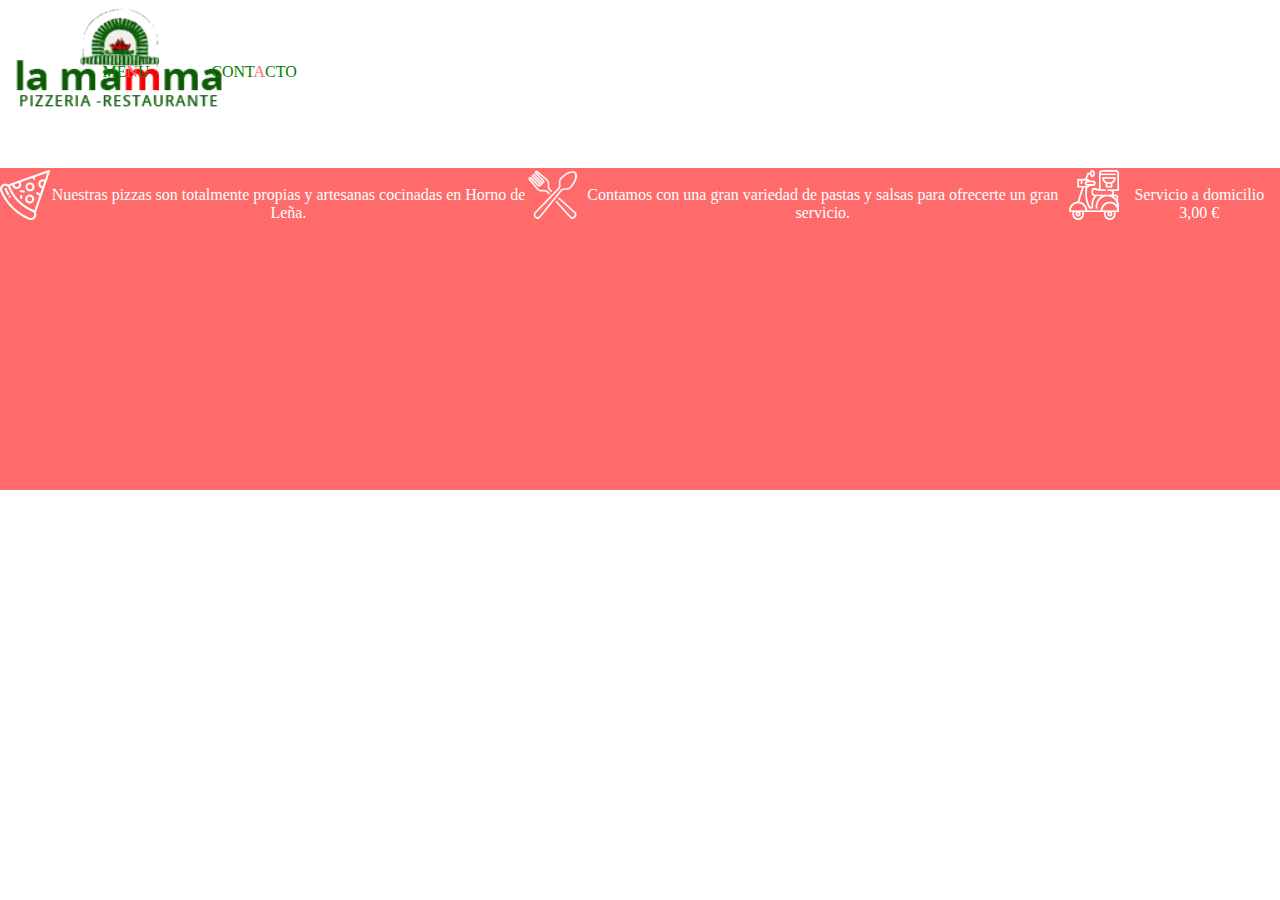
==== index.html @ 9ba7ea10 "Creación de Navbar y de index" ====
<!DOCTYPE html>
<html lang="en">
<head>
    <meta charset="UTF-8">
    <meta http-equiv="X-UA-Compatible" content="IE=edge">
    <meta name="viewport" content="width=device-width, initial-scale=1.0">
    <title>Pizzeria la Mamma</title>

    <link href="https://cdn.jsdelivr.net/npm/bootstrap@5.3.0-alpha1/dist/css/bootstrap.min.css" rel="stylesheet" integrity="sha384-GLhlTQ8iRABdZLl6O3oVMWSktQOp6b7In1Zl3/Jr59b6EGGoI1aFkw7cmDA6j6gD" crossorigin="anonymous">
    <link rel="stylesheet" href="css/styles.css">
</head>
<body>
    <div class="container">
        <div class="container-fluid text-center justify-content-around fixed-top">
            <div class="navbar">
                <div class="index">
                    <a href="#top"><img src="assets/logoMamma.png" alt="logoMamma"></a>
                </div>
                <div class="primary-container">
                    <div class="menu"><a href="pages/menu.html" target="_self">ME<span class="red-letter">N</span>U</a></div>
                    <div class="contact-us"><a href="pages/contact.html" target="_self">CONT<span class="red-letter">A</span>CTO</a></div>
                </div>
                
                <div class="navbar-toggler"> <span class="navbar-toggler-icon custom-toggler"></span></div>
            </div>
            <div class="row background-1 justify-content-center align-items-center p-3">
                <div class="col-1">
                    <div class="pizza"></div>
                </div>
                <div class="col-3"><p>Nuestras pizzas son totalmente propias y artesanas cocinadas en Horno de Leña.</p></div>
                <div class="col-1">
                    <div class="cutlery"></div>
                </div>
                <div class="col-3"><p>Contamos con una gran variedad de pastas y salsas para ofrecerte un gran servicio.</p></div>
                <div class="col-1">
                    <div class="delivery"></div>
                </div>
                <div class="col-3"><p> Servicio a domicilio 3,00 €</p></div>
                </div>
            </div>
            <div class="row background-2 justify-content-center p-3 mt-10em">
                <div class="col d-flex justify-content-center"><div class="pizza"></div></div>
            </div>
            <div class="row background-2 justify-content-center p-3">
                <div class="col d-flex justify-content-center"><p>Nuestras pizzas son totalmente propias y artesanas cocinadas en Horno de Leña.</p></div>
            </div>
            <div class="row background-2 justify-content-center p-3">
                <div class="col d-flex justify-content-center"><div class="cutlery"></div></div>
            </div>
            <div class="row background-2 justify-content-center p-3">
                <div class="col d-flex justify-content-center"><p>Contamos con una gran variedad de pastas y salsas para ofrecerte un gran servicio.</p></div>
            </div>
            <div class="row background-2 justify-content-center p-3">
                <div class="col d-flex justify-content-center"><div class="delivery"></div></div>
            </div>
            <div class="row background-2 justify-content-center p-3">
                <div class="col d-flex justify-content-center"><p> Servicio a domicilio 3,00 €</p></div>
            </div>
        </div>
    </div>





    <script src="https://cdn.jsdelivr.net/npm/bootstrap@5.3.0-alpha1/dist/js/bootstrap.bundle.min.js" integrity="sha384-w76AqPfDkMBDXo30jS1Sgez6pr3x5MlQ1ZAGC+nuZB+EYdgRZgiwxhTBTkF7CXvN" crossorigin="anonymous"></script>
    <script src="jquery-3.6.3.min.js"></script>
</body>
</html>
---- css/styles.css ----
body{
    height: 100%;
    width: 100vw;
    margin: 0;
    padding: 0;
    display: flex;
    justify-content: center;
}

a{
    text-decoration: none;
    color: green;
}

.flex-justify-center{
    display: flex;
    justify-content: center;
}

.container-fluid{
    margin: 0;
    padding: 0;
}

.container{
    display: flex;
    justify-content: center;
    flex-direction: column;
    width: 100%;

}

.background-1{
    height: 20em;
    display: flex;
    justify-content: center;
    text-align: center;    
    background-color: #FF6B6B;
    color: white;
}

.background-2{
    height: 10em;
    display: none;
    justify-content: center;
    text-align: center;    
    background-color: #FF6B6B;
    color: white;
}

.mt-10em{
    margin-top: 10em;
}

.space-1{
    height: 3em;
    width: 100%;
    display: flex;
    justify-content: center;
    text-align: center;    
    background-color: #FF6B6B;
    color: white;
}





.navbar {
    height: 10rem;
    width: 100%;
    background-color: white;
    border-bottom: solid 2px #FF6B6B;
    padding: 0.5rem 1rem 0 1rem;
    display: flex;
    flex-direction: row;
}

.index {
    display: flex;
    justify-content: center;
    text-align: center;
}

.primary-container{
    height: 8rem;
    width: 14rem;
    display: flex;
    flex-direction: row;
    align-items: center;
    justify-content: space-between;
    padding: 0 1rem 0 1rem;
    color: green;
    margin-left: -10rem;

}

.menu{
    display:flex;
    justify-content: center;
    align-items: center;
    height: 8rem;
    width: 6rem;
}

.contact-us{
    display:flex;
    justify-content: center;
    align-items: center;
    height: 8rem;
    width: 6rem;
}

.red-letter{
    color: #FF6B6B;
    text-decoration: none;
}

.navbar-toggler{
    height: 8rem;
    display: flex;
    align-items: center;
    justify-content: center;
    border: none;
}

.pizza {
    display: flex;
    justify-content: center;
    height: 50px;
    width: 50px;
    background-image: url(../assets/pizza.png);
    background-size: 50px 50px;
    
}

.delivery {
    display: flex;
    height: 50px;
    width: 50px;
    background-image: url(../assets/delivery.png);
    background-size: 50px 50px;
    
}

.cutlery {
    display: flex;
    height: 50px;
    width: 50px;
    background-image: url(../assets/cutlery.png);
    background-size: 50px 50px;
    
}

@media only screen and (max-width: 830px){
    .background-1 {
        font-size: 0.7rem ;
    }
}

@media only screen and (max-width: 670px){
    .background-1 {
        font-size: 0.5rem ;
    }
}

@media only screen and (max-width: 610px){
    .image-1 {
        height: 13em;
    }
    .pizza{
        height: 40px;
        width: 40px;
        background-size: 40px 40px;
    
    }
    .delivery{
        height: 40px;
        width: 40px;
        background-size: 40px 40px;
    
    }
    .cutlery{
        height: 40px;
        width: 40px;
        background-size: 40px 40px;
    
    }
    .primary-container {
        display: none;
    }
}

@media only screen and (max-width: 500px){
    .background-1{
        display: none;
    }

    .background-2{
        display:flex;
    }

}
/* 
@media only screen and (max-width: 430px){
    .background-1{
        display: none;
    }

    .background-2{
        display:flex;
    }

} */
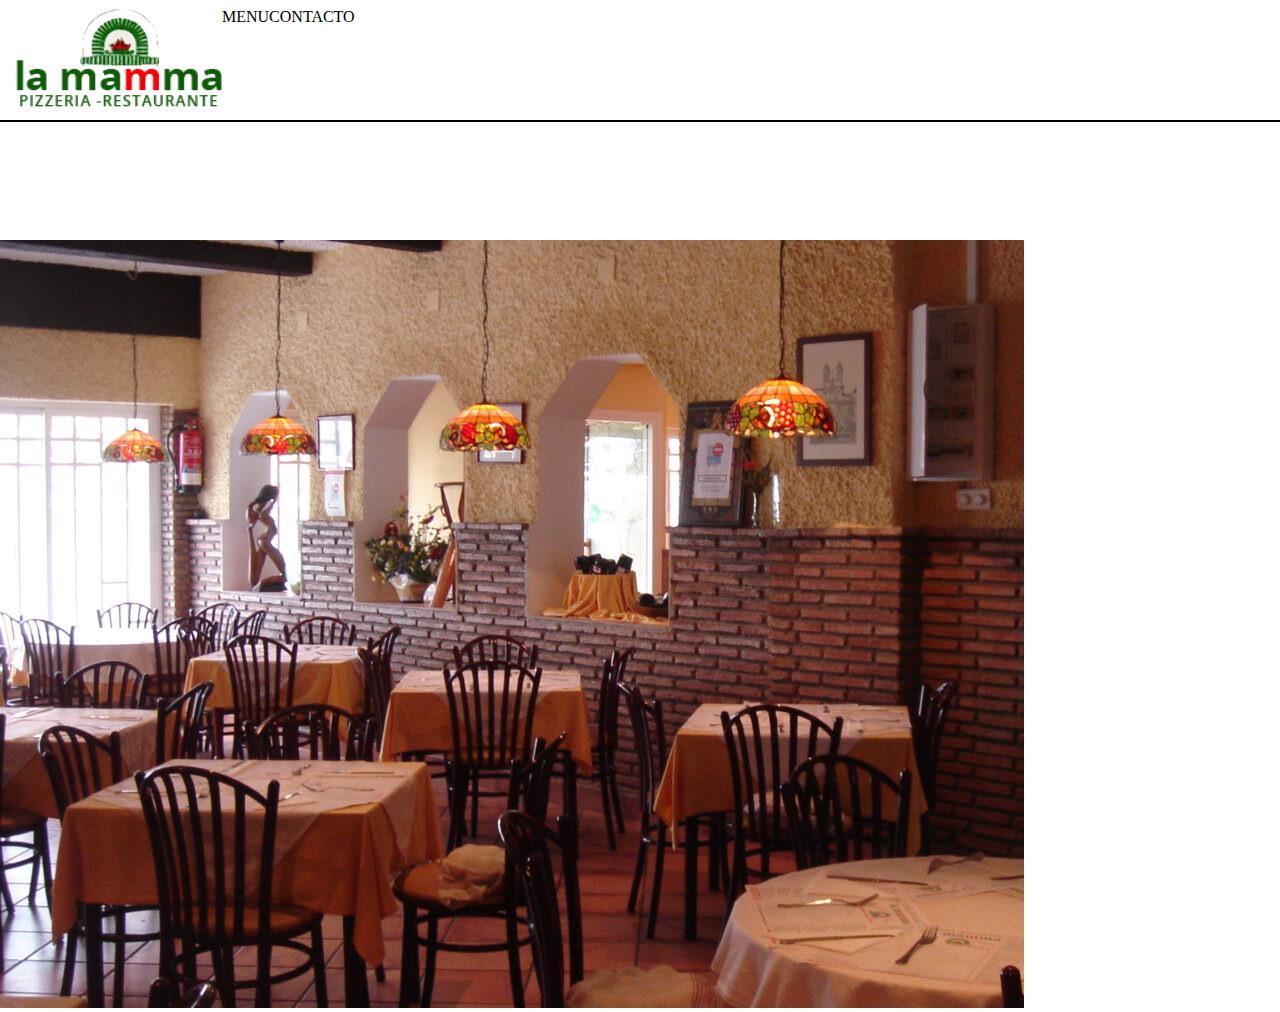
==== commit 2e571b08: "Reajustar diseño index" ====
--- a/index.html
+++ b/index.html
@@ -10,8 +10,7 @@
     <link rel="stylesheet" href="css/styles.css">
 </head>
 <body>
-    <div class="container">
-        <div class="container-fluid text-center justify-content-around fixed-top">
+        <!-- <div class="container-fluid text-center justify-content-around fixed-top">
             <div class="navbar">
                 <div class="index">
                     <a href="#top"><img src="assets/logoMamma.png" alt="logoMamma"></a>
@@ -57,9 +56,71 @@
                 <div class="col d-flex justify-content-center"><p> Servicio a domicilio 3,00 €</p></div>
             </div>
         </div>
+    </div> -->
+
+    <div class="container-fluid">
+
+        <div class="row text-center navbar align-items-center fixed-top h-7">
+            <div class="col-1 col-md ">
+              <div class="img-fluid justify-content-start">
+                <img src="assets/logoMamma.png" alt="">
+              </div>
+            </div>
+            <div class="col-auto col-md-3 mobile">
+              MENU
+            </div>
+            <div class="col-md-3 mobile">
+              CONTACTO
+              </div>
+            <div class="col-2 col-md">
+                <div class="row">
+                    <div class="col"><div class="navbar-toggler"> <span class="navbar-toggler-icon custom-toggler"></span></div></div>
+                </div>
+                
+            </div>
+        </div>
+        <div class="row divisor">
+            <div class="col-8 bg-color-green"></div>
+            <div class="col-1 bg-color-red"></div>
+            <div class="col-3 bg-color-green"></div>
+        </div>
+        <div class="row h-40">
+            <div class="col-12">
+                <img src="assets/pizzeriamamma.jpg" alt="pizzeria1">
+            </div>
+            </div>
+        </div>
+        <div class="row perro">
+            <div class="col col-md"></div>
+            <div class="col-3 col-md-3"></div>
+            <div class="col col-md"></div>
+            <div class="col-3 col-md-3"></div>
+            <div class="col col-md"></div>
+            <div class="col-3 col-md-3"></div>
+        </div>
+
+            <!-- <div class="col d-flex justify-content-center">
+                <div class="pizza"></div>
+            </div>
+        </div>
+        <div class="row background-2 justify-content-center p-3">
+            <div class="col d-flex justify-content-center"><p>Nuestras pizzas son totalmente propias y artesanas cocinadas en Horno de Leña.</p></div>
+        </div>
+        <div class="row background-2 justify-content-center p-3">
+            <div class="col d-flex justify-content-center"><div class="cutlery"></div></div>
+        </div>
+        <div class="row background-2 justify-content-center p-3">
+            <div class="col d-flex justify-content-center"><p>Contamos con una gran variedad de pastas y salsas para ofrecerte un gran servicio.</p></div>
+        </div>
+        <div class="row background-2 justify-content-center p-3">
+            <div class="col d-flex justify-content-center"><div class="delivery"></div></div>
+        </div>
+        <div class="row background-2 justify-content-center p-3">
+            <div class="col d-flex justify-content-center"><p> Servicio a domicilio 3,00 €</p></div>
+        </div>
+        </div> -->
+
     </div>
-
-
 
 
 
--- a/css/styles.css
+++ b/css/styles.css
@@ -18,16 +18,8 @@
 }
 
 .container-fluid{
+    width: 100vw;
     margin: 0;
-    padding: 0;
-}
-
-.container{
-    display: flex;
-    justify-content: center;
-    flex-direction: column;
-    width: 100%;
-
 }
 
 .background-1{
@@ -64,13 +56,15 @@
 
 
 
-
+.h-7{
+    height: 7rem;
+    max-height: 7rem;
+}
 
 .navbar {
-    height: 10rem;
+    /* height: 10rem; */
     width: 100%;
     background-color: white;
-    border-bottom: solid 2px #FF6B6B;
     padding: 0.5rem 1rem 0 1rem;
     display: flex;
     flex-direction: row;
@@ -117,11 +111,14 @@
 }
 
 .navbar-toggler{
-    height: 8rem;
-    display: flex;
-    align-items: center;
-    justify-content: center;
     border: none;
+    justify-content: end;
+    transition: 1s;
+}
+
+.navbar-toggler:hover{
+    transform: rotate(90deg);
+    transition: 1s;
 }
 
 .pizza {
@@ -212,3 +209,50 @@
     }
 
 } */
+
+.divisor{
+    height: 7.5em;
+    max-height: 7.5rem;
+}
+
+.bg-color-red {
+    background-color: red;
+    border: 1px solid black;
+}
+
+.bg-color-blue {
+    background-color: blue;
+}
+
+.bg-color-green {
+    background-color: green;
+}
+
+.bg-color-white {
+    background-color: white;
+}
+
+.logo-image{
+    height: auto;
+    max-width: 100%;
+    background-image: url(../assets/logoMamma.png);
+    background-repeat: no-repeat;
+}
+
+@media only screen and (max-width: 768px){
+    .mobile{
+        display: none;
+    }
+}
+
+.perro{
+    background-color: red;
+    display: flex;
+    margin-top: 20rem;
+}
+
+.background-image1{
+    height: 20rem;
+    background-image: url(../assets/pizzeriamamma.jpg);
+    background-size: 100% 20rem;
+}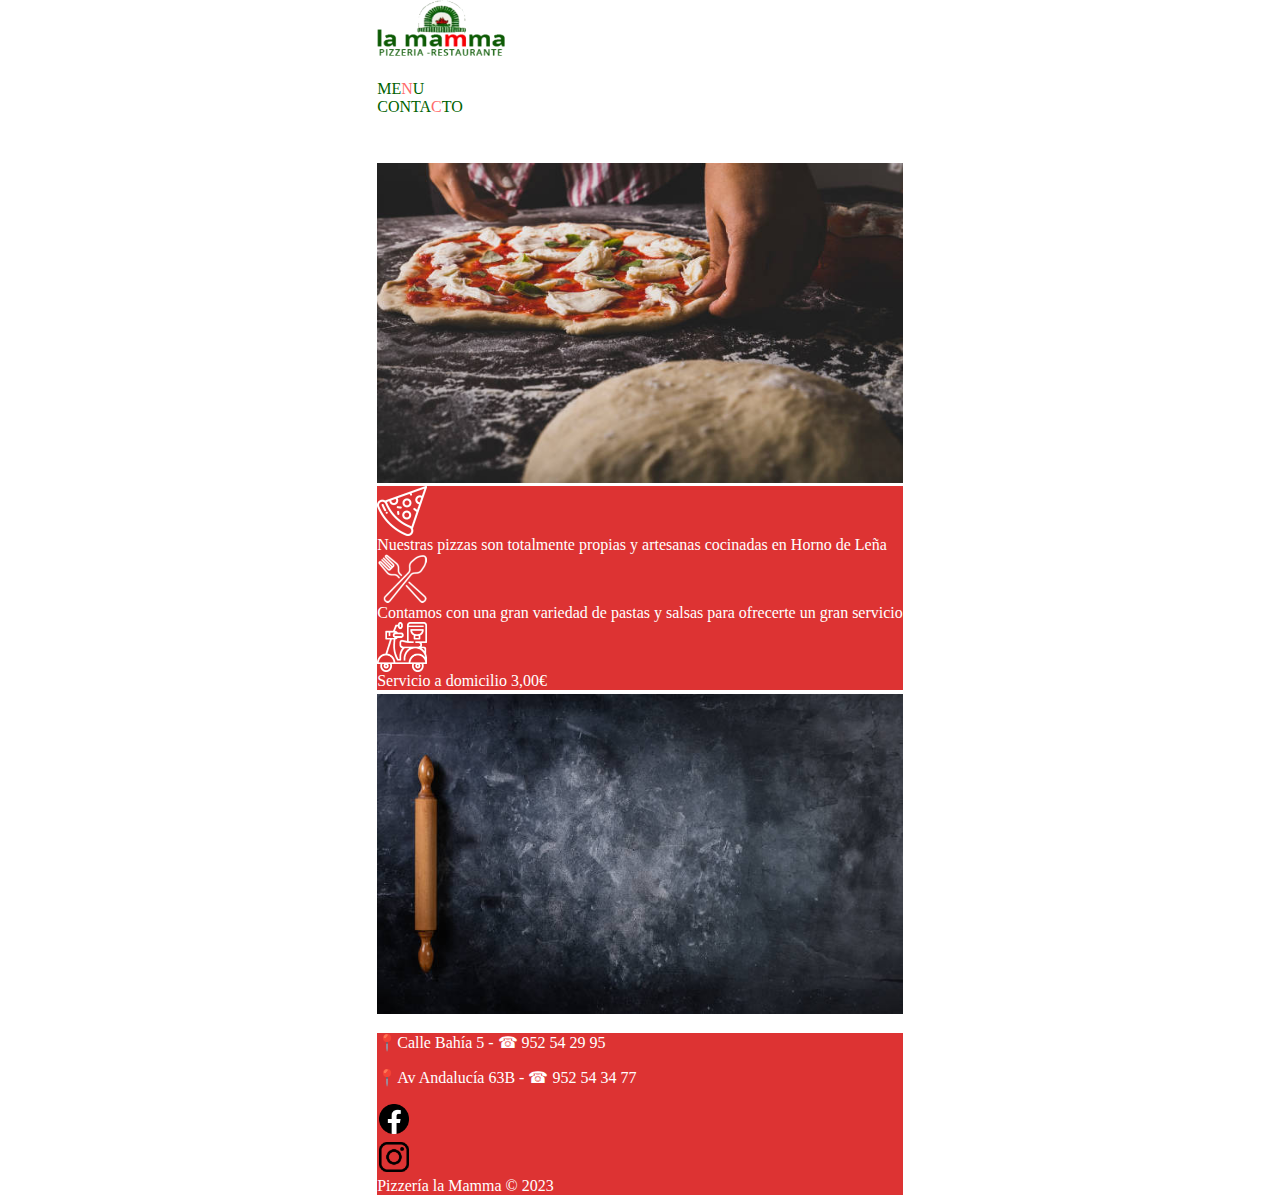
==== commit 0d9e0315: "Contacto e index de la carta" ====
--- a/index.html
+++ b/index.html
@@ -10,117 +10,107 @@
     <link rel="stylesheet" href="css/styles.css">
 </head>
 <body>
-        <!-- <div class="container-fluid text-center justify-content-around fixed-top">
-            <div class="navbar">
-                <div class="index">
-                    <a href="#top"><img src="assets/logoMamma.png" alt="logoMamma"></a>
-                </div>
-                <div class="primary-container">
-                    <div class="menu"><a href="pages/menu.html" target="_self">ME<span class="red-letter">N</span>U</a></div>
-                    <div class="contact-us"><a href="pages/contact.html" target="_self">CONT<span class="red-letter">A</span>CTO</a></div>
-                </div>
-                
-                <div class="navbar-toggler"> <span class="navbar-toggler-icon custom-toggler"></span></div>
-            </div>
-            <div class="row background-1 justify-content-center align-items-center p-3">
-                <div class="col-1">
-                    <div class="pizza"></div>
-                </div>
-                <div class="col-3"><p>Nuestras pizzas son totalmente propias y artesanas cocinadas en Horno de Leña.</p></div>
-                <div class="col-1">
-                    <div class="cutlery"></div>
-                </div>
-                <div class="col-3"><p>Contamos con una gran variedad de pastas y salsas para ofrecerte un gran servicio.</p></div>
-                <div class="col-1">
-                    <div class="delivery"></div>
-                </div>
-                <div class="col-3"><p> Servicio a domicilio 3,00 €</p></div>
+    <div class="container-fluid">
+        <div class="row text-center align-items-center text-red fixed-top bg-color-white navigation-bar">
+            <div class="col-9 col-md navigation-bar">
+                <div class="img-fluid justify-content-start p-3">
+                  <a href="#top"><div class="mamma-logo"></div></a>
                 </div>
             </div>
-            <div class="row background-2 justify-content-center p-3 mt-10em">
-                <div class="col d-flex justify-content-center"><div class="pizza"></div></div>
+            <div class="col-auto col-md-3 mobile">
+                <a href="pages/menu.html" target="_self"> ME<span class="text-red">N</span>U</a>
             </div>
-            <div class="row background-2 justify-content-center p-3">
-                <div class="col d-flex justify-content-center"><p>Nuestras pizzas son totalmente propias y artesanas cocinadas en Horno de Leña.</p></div>
+            <div class="col-md-3 mobile">
+                <a href="pages/contact.html" target="_self"> CONTA<span class="text-red">C</span>TO</a>
             </div>
-            <div class="row background-2 justify-content-center p-3">
-                <div class="col d-flex justify-content-center"><div class="cutlery"></div></div>
+            <div class="col-2 col-md">
+                <div class="row">
+                    <div class="col">
+                        <div class="navbar navbar-toggler py-0 bg-color-white"> 
+                            <span class="navbar-toggler-icon"></span>
+                        </div>
+                    </div>
+                </div>
             </div>
-            <div class="row background-2 justify-content-center p-3">
-                <div class="col d-flex justify-content-center"><p>Contamos con una gran variedad de pastas y salsas para ofrecerte un gran servicio.</p></div>
-            </div>
-            <div class="row background-2 justify-content-center p-3">
-                <div class="col d-flex justify-content-center"><div class="delivery"></div></div>
-            </div>
-            <div class="row background-2 justify-content-center p-3">
-                <div class="col d-flex justify-content-center"><p> Servicio a domicilio 3,00 €</p></div>
+            <div class="row divisor">
+                <div class="col-8 bg-color-green"></div>
+                <div class="col-1 bg-color-red"></div>
+                <div class="col-3 bg-color-green"></div>
             </div>
         </div>
-    </div> -->
 
-    <div class="container-fluid">
+        <div class="row divisor mt-5">
+            <div class="col-8 bg-color-green"></div>
+            <div class="col-1 bg-color-red"></div>
+            <div class="col-3 bg-color-green"></div>
+        </div>
 
-        <div class="row text-center navbar align-items-center fixed-top h-7">
-            <div class="col-1 col-md ">
-              <div class="img-fluid justify-content-start">
-                <img src="assets/logoMamma.png" alt="">
-              </div>
-            </div>
-            <div class="col-auto col-md-3 mobile">
-              MENU
-            </div>
-            <div class="col-md-3 mobile">
-              CONTACTO
-              </div>
-            <div class="col-2 col-md">
-                <div class="row">
-                    <div class="col"><div class="navbar-toggler"> <span class="navbar-toggler-icon custom-toggler"></span></div></div>
-                </div>
-                
-            </div>
+        <div class="row justify-content-center">
+            <div class="col img-fluid background-image-1"></div>
         </div>
+
         <div class="row divisor">
             <div class="col-8 bg-color-green"></div>
             <div class="col-1 bg-color-red"></div>
             <div class="col-3 bg-color-green"></div>
         </div>
-        <div class="row h-40">
-            <div class="col-12">
-                <img src="assets/pizzeriamamma.jpg" alt="pizzeria1">
+
+        <div class="row align-items-center bg-color-red white pt-3 pb-3 mobile-display" >
+            <div class="col-1 bg-color-red">
+                <div class="pizza-icon text-center"></div>
             </div>
+            <div class="col-3 bg-color-red text-center col-mobile-display">
+                <div class="text">Nuestras pizzas son totalmente propias y artesanas cocinadas en Horno de Leña</div>
+            </div>
+            <div class="col-1 bg-color-red">
+                <div class="cutlery-icon text-center"></div>
+            </div>
+            <div class="col-3 bg-color-red text-center col-mobile-display">
+                <div class="text">Contamos con una gran variedad de pastas y salsas para ofrecerte un gran servicio</div>
+            </div>
+            <div class="col-1 bg-color-red">
+                <div class="delivery-icon text-center"></div>
+            </div>
+            <div class="col-3 bg-color-red text-center col-mobile-display">
+                <div class="text">Servicio a domicilio 3,00€</div>
             </div>
         </div>
-        <div class="row perro">
-            <div class="col col-md"></div>
-            <div class="col-3 col-md-3"></div>
-            <div class="col col-md"></div>
-            <div class="col-3 col-md-3"></div>
-            <div class="col col-md"></div>
-            <div class="col-3 col-md-3"></div>
+
+        <div class="row divisor">
+            <div class="col-8 bg-color-green"></div>
+            <div class="col-1 bg-color-red"></div>
+            <div class="col-3 bg-color-green"></div>
         </div>
 
-            <!-- <div class="col d-flex justify-content-center">
-                <div class="pizza"></div>
-            </div>
+        <div class="row justify-content-center">
+            <div class="col img-fluid background-image-2"></div>
         </div>
-        <div class="row background-2 justify-content-center p-3">
-            <div class="col d-flex justify-content-center"><p>Nuestras pizzas son totalmente propias y artesanas cocinadas en Horno de Leña.</p></div>
+
+        <div class="row divisor">
+            <div class="col-8 bg-color-green"></div>
+            <div class="col-1 bg-color-red"></div>
+            <div class="col-3 bg-color-green"></div>
         </div>
-        <div class="row background-2 justify-content-center p-3">
-            <div class="col d-flex justify-content-center"><div class="cutlery"></div></div>
+
+        <div class="row footer text-center footer-mobile  bg-color-red white pb-3 pt-3">
+            <p> 📍Calle Bahía 5 -  ☎ 952 54 29 95 </p>
+            <p> 📍Av Andalucía 63B - ☎ 952 54 34 77</p>
+            <div class="col-sm-1"></div>
+            <div class="col-sm-1"></div>
+            <div class="col-xs-1 col-sm-1"> <a href="https://www.facebook.com/people/la-mamma/100063534583509/" target="_blank"><img src="assets/facebook-logo.png" alt="facebook-logo"></a></div>
+            <div class="col-xs-1 col-sm-1"> <a href="https://www.instagram.com/pizzerialamamma/?hl=es" target="_blank"><img src="assets/instagram-logo.png" alt="instagram-logo"></a></div>
+            <div class="col-xs-auto col-sm-4 text-center">Pizzería la Mamma © 2023</div>
+            <div class=" col-sm-auto"></div>
         </div>
-        <div class="row background-2 justify-content-center p-3">
-            <div class="col d-flex justify-content-center"><p>Contamos con una gran variedad de pastas y salsas para ofrecerte un gran servicio.</p></div>
+
+        <div class="row divisor">
+            <div class="col-8 bg-color-green"></div>
+            <div class="col-1 bg-color-red"></div>
+            <div class="col-3 bg-color-green"></div>
         </div>
-        <div class="row background-2 justify-content-center p-3">
-            <div class="col d-flex justify-content-center"><div class="delivery"></div></div>
-        </div>
-        <div class="row background-2 justify-content-center p-3">
-            <div class="col d-flex justify-content-center"><p> Servicio a domicilio 3,00 €</p></div>
-        </div>
-        </div> -->
+    </div>
+       
 
-    </div>
 
 
 
--- a/css/styles.css
+++ b/css/styles.css
@@ -5,20 +5,17 @@
     padding: 0;
     display: flex;
     justify-content: center;
+    min-width: 320px;
+    overflow-x: hidden;
+    
 }
 
 a{
     text-decoration: none;
-    color: green;
-}
-
-.flex-justify-center{
-    display: flex;
-    justify-content: center;
+    color: #006200;
 }
 
 .container-fluid{
-    width: 100vw;
     margin: 0;
 }
 
@@ -40,88 +37,37 @@
     color: white;
 }
 
-.mt-10em{
-    margin-top: 10em;
-}
-
-.space-1{
-    height: 3em;
-    width: 100%;
-    display: flex;
-    justify-content: center;
-    text-align: center;    
-    background-color: #FF6B6B;
-    color: white;
-}
-
-
-
-.h-7{
-    height: 7rem;
-    max-height: 7rem;
+.navigation-bar{
+    height: 5em;
 }
 
 .navbar {
-    /* height: 10rem; */
-    width: 100%;
-    background-color: white;
-    padding: 0.5rem 1rem 0 1rem;
+    height: 100%;
     display: flex;
     flex-direction: row;
-}
-
-.index {
-    display: flex;
-    justify-content: center;
-    text-align: center;
-}
-
-.primary-container{
-    height: 8rem;
-    width: 14rem;
-    display: flex;
-    flex-direction: row;
-    align-items: center;
-    justify-content: space-between;
-    padding: 0 1rem 0 1rem;
-    color: green;
-    margin-left: -10rem;
-
-}
-
-.menu{
-    display:flex;
-    justify-content: center;
-    align-items: center;
-    height: 8rem;
-    width: 6rem;
-}
-
-.contact-us{
-    display:flex;
-    justify-content: center;
-    align-items: center;
-    height: 8rem;
-    width: 6rem;
-}
-
-.red-letter{
+    justify-content: space-evenly;
+}
+
+.navbar-toggler {
+    padding: 0;
+    border: none;
+}
+
+.text-red{
     color: #FF6B6B;
-    text-decoration: none;
-}
-
-.navbar-toggler{
-    border: none;
-    justify-content: end;
-    transition: 1s;
-}
-
-.navbar-toggler:hover{
-    transform: rotate(90deg);
-    transition: 1s;
-}
-
-.pizza {
+}
+
+.mamma-logo {
+    display: flex;
+    justify-content: center;
+    background-image: url(../assets/mamma-logo.png);
+    height: 3.5em;
+    width: 8em;
+    background-size: 8em 3.5em;
+    
+}
+
+.pizza-icon {
     display: flex;
     justify-content: center;
     height: 50px;
@@ -131,7 +77,7 @@
     
 }
 
-.delivery {
+.delivery-icon {
     display: flex;
     height: 50px;
     width: 50px;
@@ -140,7 +86,7 @@
     
 }
 
-.cutlery {
+.cutlery-icon {
     display: flex;
     height: 50px;
     width: 50px;
@@ -149,38 +95,29 @@
     
 }
 
-@media only screen and (max-width: 830px){
-    .background-1 {
-        font-size: 0.7rem ;
-    }
-}
-
 @media only screen and (max-width: 670px){
-    .background-1 {
-        font-size: 0.5rem ;
-    }
-}
-
-@media only screen and (max-width: 610px){
     .image-1 {
         height: 13em;
     }
-    .pizza{
-        height: 40px;
-        width: 40px;
-        background-size: 40px 40px;
-    
-    }
-    .delivery{
-        height: 40px;
-        width: 40px;
-        background-size: 40px 40px;
-    
-    }
-    .cutlery{
-        height: 40px;
-        width: 40px;
-        background-size: 40px 40px;
+    .pizza-icon{
+        height: 30px;
+        width: 30px;
+        background-size: 30px 30px;
+        margin-left: -1em;
+    
+    }
+    .delivery-icon{
+        height: 30px;
+        width: 30px;
+        background-size: 30px 30px;
+        margin-left: -1em;
+    
+    }
+    .cutlery-icon{
+        height: 30px;
+        width: 30px;
+        background-size: 30px 30px;
+        margin-left: -1em;
     
     }
     .primary-container {
@@ -188,71 +125,147 @@
     }
 }
 
-@media only screen and (max-width: 500px){
-    .background-1{
-        display: none;
-    }
-
-    .background-2{
-        display:flex;
-    }
-
-}
-/* 
-@media only screen and (max-width: 430px){
-    .background-1{
-        display: none;
-    }
-
-    .background-2{
-        display:flex;
-    }
-
-} */
-
 .divisor{
-    height: 7.5em;
-    max-height: 7.5rem;
+    height: 0.2rem;
+    max-height: 0.2rem;
 }
 
 .bg-color-red {
-    background-color: red;
-    border: 1px solid black;
-}
-
-.bg-color-blue {
-    background-color: blue;
+    background-color: #dd3333;
 }
 
 .bg-color-green {
-    background-color: green;
+    background-color: #006200;
 }
 
 .bg-color-white {
     background-color: white;
-}
-
-.logo-image{
-    height: auto;
-    max-width: 100%;
-    background-image: url(../assets/logoMamma.png);
-    background-repeat: no-repeat;
 }
 
 @media only screen and (max-width: 768px){
     .mobile{
         display: none;
     }
-}
-
-.perro{
-    background-color: red;
-    display: flex;
-    margin-top: 20rem;
-}
-
-.background-image1{
-    height: 20rem;
-    background-image: url(../assets/pizzeriamamma.jpg);
+    .patata{
+        flex-direction: row;
+    }
+}
+
+@media only screen and (max-width: 425px){
+    .mobile-display{
+        flex-direction: column;
+        font-size: 0.8rem;
+    }
+
+    .col-mobile-display{
+        width: 100%;
+    }
+
+    .footer-mobile{
+        flex-direction: row;
+    }
+}
+
+.background-image-1{
+    height: 20rem;
+    background-image: url(../assets/pizzeria4.jpg);
     background-size: 100% 20rem;
-}+}
+
+.background-image-2{
+    height: 20rem;
+    background-image: url(../assets/pizzeria5.jpg);
+    background-size: 100% 20rem;
+}
+
+.white{
+    color: white;
+}
+
+.footer img {   
+    height: 30px;
+    background-size: 30px 30px;
+    padding: 0.1em;
+}
+
+.attached-file{
+    display: none;
+}
+
+.submit-button{
+    background-color: #006200;
+    border-color: #004500;
+    --bs-btn-color: #fff;
+    --bs-btn-bg: #006200;
+    --bs-btn-border-color: #006200;
+    --bs-btn-hover-color: #fff;
+    --bs-btn-hover-bg: #005400;
+    --bs-btn-hover-border-color: #004500;
+    --bs-btn-focus-shadow-rgb: 49,132,253;
+    --bs-btn-active-color: #fff;
+    --bs-btn-active-bg: #004500;
+    --bs-btn-active-border-color: #005400;
+    --bs-btn-active-shadow: inset 0 3px 5px rgba(0, 0, 0, 0.125);
+    --bs-btn-disabled-color: #fff;
+    --bs-btn-disabled-bg: #006200;
+    --bs-btn-disabled-border-color: #006200;
+}
+
+.bd-green{
+    border: 2px solid #005400;
+}
+
+.mt-5{
+    margin-top: 5em;
+}
+
+.mt-10{
+    margin-top:3em;
+}
+
+.plato1{
+    height: 20rem;
+    width: 20rem;
+    background-image: url(../assets/ensalada.jpg);
+    background-size: cover;
+}
+.plato2{
+    height: 20rem;
+    width: 20rem;
+    background-image: url(../assets/antipasta.jpg);
+    background-size: cover;
+}
+.plato3{
+    height: 20rem;
+    width: 20rem;
+    background-image: url(../assets/pasta.jpg);
+    background-size: cover;
+}
+.plato4{
+    height: 20rem;
+    width: 20rem;
+    background-image: url(../assets/carne.jpg);
+    background-size: cover;
+}
+.plato5{
+    height: 20rem;
+    width: 20rem;
+    background-image: url(../assets/cerveza.jpg);
+    background-size: cover;
+}
+.plato6{
+    height: 20rem;
+    width: 20rem;
+    background-image: url(../assets/postre.jpg);
+    background-size: cover;
+}
+
+.menu{ 
+    height: 20rem;
+    min-width: 20rem;
+}
+
+.menu div div {
+    border-radius: 50%;
+}
+
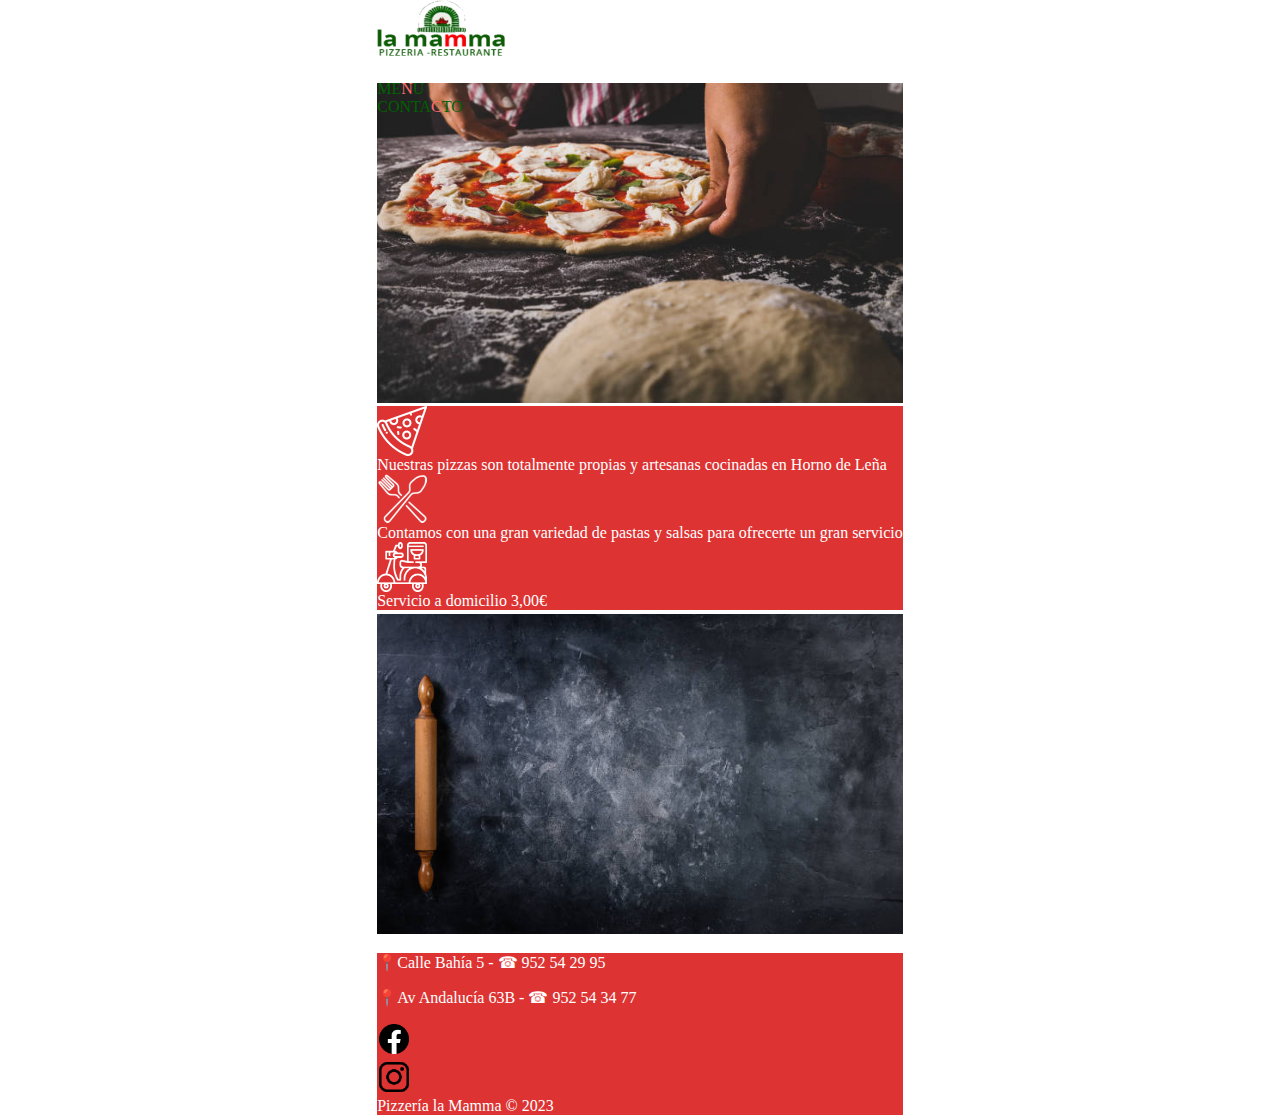
==== commit 5dabbf17: "Añadir funcionalidades a navbar" ====
--- a/index.html
+++ b/index.html
@@ -24,10 +24,10 @@
                 <a href="pages/contact.html" target="_self"> CONTA<span class="text-red">C</span>TO</a>
             </div>
             <div class="col-2 col-md">
-                <div class="row">
+                <div class="row navigation-toggler">
                     <div class="col">
                         <div class="navbar navbar-toggler py-0 bg-color-white"> 
-                            <span class="navbar-toggler-icon"></span>
+                            <span class="navbar-toggler-icon" onclick="toggleNavbar()" ></span>
                         </div>
                     </div>
                 </div>
@@ -38,7 +38,18 @@
                 <div class="col-3 bg-color-green"></div>
             </div>
         </div>
-
+        <div class="row navbar-menu">    
+            <div class="row justify-content-center mt-3">    
+                <div class="col-auto">
+                    <a href="pages/menu.html" target="_self"> ME<span class="text-red">N</span>U</a>
+                </div>
+            </div>  
+            <div class="row justify-content-center">
+                <div class="col-auto">
+                    <a href="pages/contact.html" target="_self"> CONTA<span class="text-red">C</span>TO</a>
+                </div>
+            </div> 
+        </div>
         <div class="row divisor mt-5">
             <div class="col-8 bg-color-green"></div>
             <div class="col-1 bg-color-red"></div>
@@ -116,5 +127,6 @@
 
     <script src="https://cdn.jsdelivr.net/npm/bootstrap@5.3.0-alpha1/dist/js/bootstrap.bundle.min.js" integrity="sha384-w76AqPfDkMBDXo30jS1Sgez6pr3x5MlQ1ZAGC+nuZB+EYdgRZgiwxhTBTkF7CXvN" crossorigin="anonymous"></script>
     <script src="jquery-3.6.3.min.js"></script>
+    <script src="js/main.js"></script>
 </body>
 </html>--- a/css/styles.css
+++ b/css/styles.css
@@ -41,16 +41,38 @@
     height: 5em;
 }
 
+.navigation-toggler{
+    display: flex;
+    justify-content: end;
+}
+
 .navbar {
     height: 100%;
     display: flex;
     flex-direction: row;
-    justify-content: space-evenly;
-}
+    justify-content: end;
+}
+
+/* .navbar-toggler-icon:hover {
+    rotate: 90deg;
+    transition: 1s;
+} */
 
 .navbar-toggler {
     padding: 0;
     border: none;
+    /* transition: 1s; */
+}
+
+.navbar-menu{
+    display: none;
+    flex-direction: row;
+    width: 15.9em;
+    height: 8em;
+    background-color: white;
+    position: absolute;
+    top: 5em; 
+    right: 0px; 
 }
 
 .text-red{
@@ -142,28 +164,8 @@
     background-color: white;
 }
 
-@media only screen and (max-width: 768px){
-    .mobile{
-        display: none;
-    }
-    .patata{
-        flex-direction: row;
-    }
-}
-
-@media only screen and (max-width: 425px){
-    .mobile-display{
-        flex-direction: column;
-        font-size: 0.8rem;
-    }
-
-    .col-mobile-display{
-        width: 100%;
-    }
-
-    .footer-mobile{
-        flex-direction: row;
-    }
+.footer-margin{
+    margin-top: 35em;
 }
 
 .background-image-1{
@@ -215,57 +217,143 @@
     border: 2px solid #005400;
 }
 
-.mt-5{
-    margin-top: 5em;
-}
-
-.mt-10{
+.mt-3em{
     margin-top:3em;
 }
 
+.mt-5em{
+    margin-top:5em;
+}
+
+.menu-image{
+    height: 13rem;
+    width: 13rem;
+    background-size: cover;
+}
+
+.menu-image:hover{
+    -webkit-filter: blur(3px);
+    border: 1px solid transparent;
+}
+
 .plato1{
-    height: 20rem;
-    width: 20rem;
     background-image: url(../assets/ensalada.jpg);
-    background-size: cover;
-}
+}
+
 .plato2{
-    height: 20rem;
-    width: 20rem;
     background-image: url(../assets/antipasta.jpg);
-    background-size: cover;
-}
+}
+
 .plato3{
-    height: 20rem;
-    width: 20rem;
     background-image: url(../assets/pasta.jpg);
-    background-size: cover;
-}
+}
+
 .plato4{
-    height: 20rem;
-    width: 20rem;
     background-image: url(../assets/carne.jpg);
-    background-size: cover;
-}
+}
+
 .plato5{
-    height: 20rem;
-    width: 20rem;
     background-image: url(../assets/cerveza.jpg);
-    background-size: cover;
-}
+}
+
 .plato6{
-    height: 20rem;
-    width: 20rem;
     background-image: url(../assets/postre.jpg);
-    background-size: cover;
-}
+}
+
 
 .menu{ 
-    height: 20rem;
-    min-width: 20rem;
+    height: 15rem;
+    min-width: 15rem;
 }
 
 .menu div div {
     border-radius: 50%;
 }
 
+.col-xs-12 {
+    display: flex;
+    margin-top:3em;
+} 
+
+.title-menu-1{
+    position: absolute;
+    display: none;
+    margin-top: 4em;
+    color: white;
+    text-shadow: black 3px 0 10px;
+    font-family: Impact;
+    font-size:1.4rem;
+}
+.title-menu-2{
+    position: absolute;
+    display: none;
+    margin-top: 4em;
+    color: white;
+    text-shadow: black 3px 0 10px;
+    font-family: Impact;
+    font-size:1.4rem;
+}
+.title-menu-3{
+    position: absolute;
+    display: none;
+    margin-top: 4em;
+    color: white;
+    text-shadow: black 3px 0 10px;
+    font-family: Impact;
+    font-size:1.4rem;
+}
+.title-menu-4{
+    position: absolute;
+    display: none;
+    margin-top: 4em;
+    color: white;
+    text-shadow: black 3px 0 10px;
+    font-family: Impact;
+    font-size:1.4rem;
+}
+.title-menu-5{
+    position: absolute;
+    display: none;
+    margin-top: 4em;
+    color: white;
+    text-shadow: black 3px 0 10px;
+    font-family: Impact;
+    font-size:1.4rem;
+}
+.title-menu-6{
+    position: absolute;
+    display: none;
+    margin-top: 4em;
+    color: white;
+    text-shadow: black 3px 0 10px;
+    font-family: Impact;
+    font-size:1.4rem;
+}
+
+@media only screen and (max-width: 768px){
+    .mobile{
+        display: none;
+    }
+    .images-disposition{
+        flex-direction: row;
+    }
+    .footer-margin{
+        margin-top: 83em;
+    }
+
+}
+
+@media only screen and (max-width: 425px){
+    .mobile-display{
+        flex-direction: column;
+        font-size: 0.8rem;
+    }
+
+    .col-mobile-display{
+        width: 100%;
+    }
+
+    .footer-mobile{
+        flex-direction: row;
+    }
+}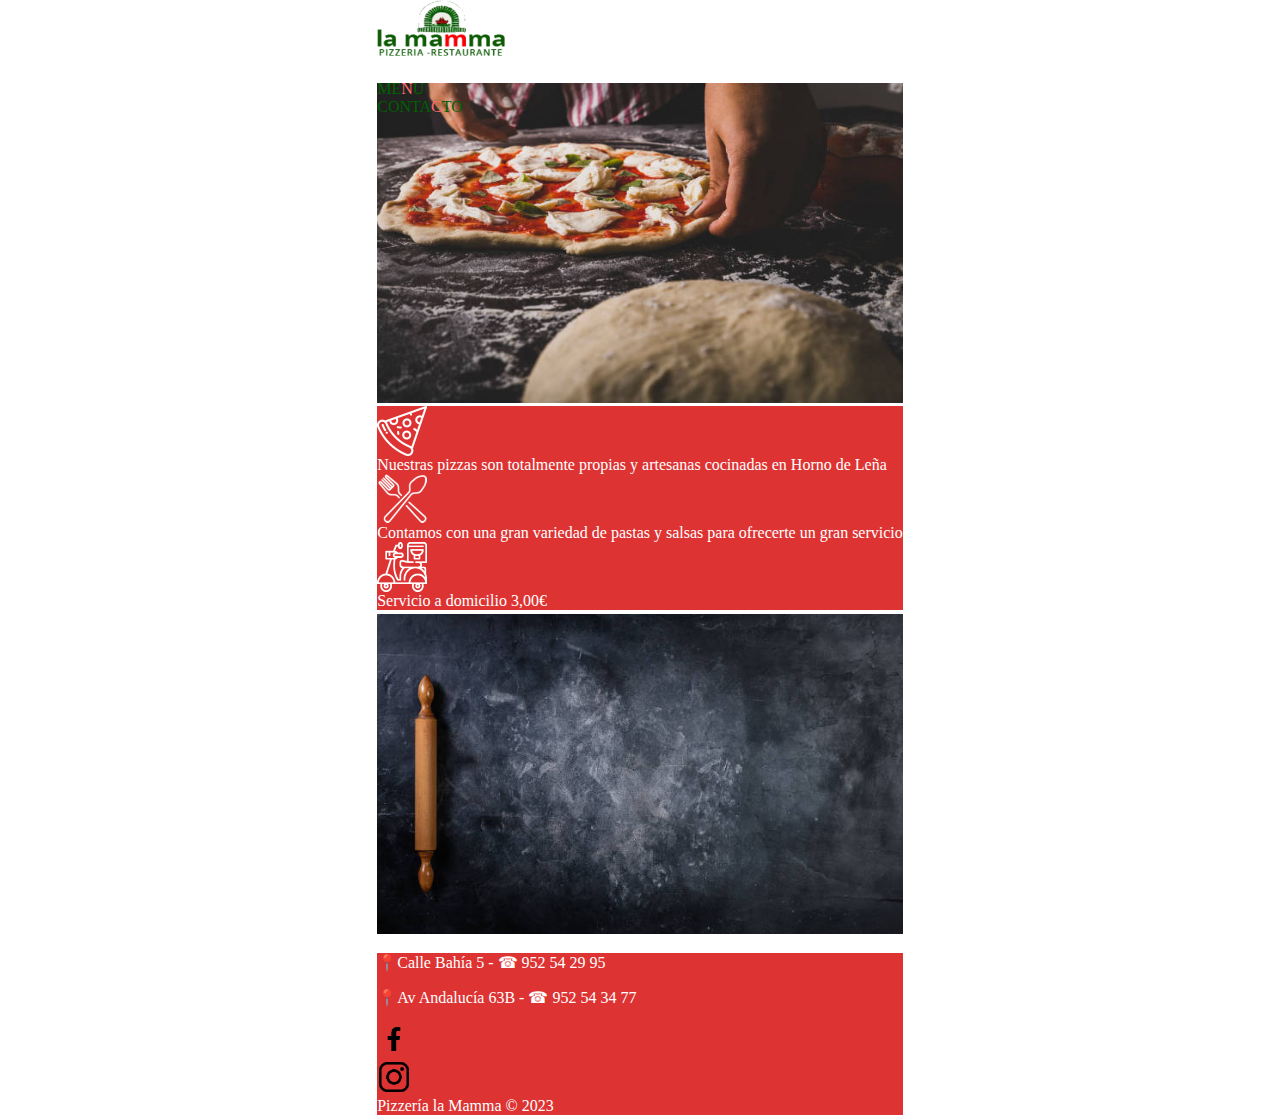
==== commit 4648305b: "Añadir estilos a navbar oculto y seccion menu" ====
--- a/index.html
+++ b/index.html
@@ -1,33 +1,36 @@
 <!DOCTYPE html>
 <html lang="en">
-<head>
-    <meta charset="UTF-8">
-    <meta http-equiv="X-UA-Compatible" content="IE=edge">
-    <meta name="viewport" content="width=device-width, initial-scale=1.0">
+  <head>
+    <meta charset="UTF-8" />
+    <meta http-equiv="X-UA-Compatible" content="IE=edge" />
+    <meta name="viewport" content="width=device-width, initial-scale=1.0" />
     <title>Pizzeria la Mamma</title>
 
-    <link href="https://cdn.jsdelivr.net/npm/bootstrap@5.3.0-alpha1/dist/css/bootstrap.min.css" rel="stylesheet" integrity="sha384-GLhlTQ8iRABdZLl6O3oVMWSktQOp6b7In1Zl3/Jr59b6EGGoI1aFkw7cmDA6j6gD" crossorigin="anonymous">
-    <link rel="stylesheet" href="css/styles.css">
-</head>
-<body>
+    <link href="https://cdn.jsdelivr.net/npm/bootstrap@5.3.0-alpha1/dist/css/bootstrap.min.css" rel="stylesheet" integrity="sha384-GLhlTQ8iRABdZLl6O3oVMWSktQOp6b7In1Zl3/Jr59b6EGGoI1aFkw7cmDA6j6gD" crossorigin="anonymous"/>
+    <link rel="stylesheet" href="css/styles.css"/>
+
+  </head>
+  <body>
     <div class="container-fluid">
+
+        <!-- Navbar -->
         <div class="row text-center align-items-center text-red fixed-top bg-color-white navigation-bar">
             <div class="col-9 col-md navigation-bar">
                 <div class="img-fluid justify-content-start p-3">
-                  <a href="#top"><div class="mamma-logo"></div></a>
+                    <a href="#top"><div class="mamma-logo"></div></a>
                 </div>
             </div>
             <div class="col-auto col-md-3 mobile">
-                <a href="pages/menu.html" target="_self"> ME<span class="text-red">N</span>U</a>
+                <a href="pages/menu.html" target="_self">ME<span class="text-red">N</span>U</a>
             </div>
             <div class="col-md-3 mobile">
-                <a href="pages/contact.html" target="_self"> CONTA<span class="text-red">C</span>TO</a>
+                <a href="pages/contact.html" target="_self">CONTA<span class="text-red">C</span>TO</a>
             </div>
             <div class="col-2 col-md">
                 <div class="row navigation-toggler">
                     <div class="col">
-                        <div class="navbar navbar-toggler py-0 bg-color-white"> 
-                            <span class="navbar-toggler-icon" onclick="toggleNavbar()" ></span>
+                        <div class="navbar navbar-toggler py-0 bg-color-white">
+                            <span class="navbar-toggler-icon" onclick="toggleNavbar()"></span>
                         </div>
                     </div>
                 </div>
@@ -38,18 +41,21 @@
                 <div class="col-3 bg-color-green"></div>
             </div>
         </div>
-        <div class="row navbar-menu">    
-            <div class="row justify-content-center mt-3">    
+
+        <!-- Navbar oculto -->
+        <div class="row navbar-menu">
+            <div class="row justify-content-center mt-3">
                 <div class="col-auto">
-                    <a href="pages/menu.html" target="_self"> ME<span class="text-red">N</span>U</a>
+                    <a href="pages/menu.html" target="_self">ME<span class="text-red">N</span>U</a>
                 </div>
-            </div>  
+            </div>
             <div class="row justify-content-center">
                 <div class="col-auto">
-                    <a href="pages/contact.html" target="_self"> CONTA<span class="text-red">C</span>TO</a>
+                    <a href="pages/contact.html" target="_self">CONTA<span class="text-red">C</span>TO</a>
                 </div>
-            </div> 
+            </div>
         </div>
+
         <div class="row divisor mt-5">
             <div class="col-8 bg-color-green"></div>
             <div class="col-1 bg-color-red"></div>
@@ -66,7 +72,7 @@
             <div class="col-3 bg-color-green"></div>
         </div>
 
-        <div class="row align-items-center bg-color-red white pt-3 pb-3 mobile-display" >
+        <div class="row align-items-center bg-color-red white pt-3 pb-3 mobile-display">
             <div class="col-1 bg-color-red">
                 <div class="pizza-icon text-center"></div>
             </div>
@@ -103,30 +109,32 @@
             <div class="col-3 bg-color-green"></div>
         </div>
 
-        <div class="row footer text-center footer-mobile  bg-color-red white pb-3 pt-3">
-            <p> 📍Calle Bahía 5 -  ☎ 952 54 29 95 </p>
-            <p> 📍Av Andalucía 63B - ☎ 952 54 34 77</p>
+        <!-- Footer -->
+        <div class="row footer text-center footer-mobile bg-color-red white pb-3 pt-3">
+            <p>📍Calle Bahía 5 - ☎ 952 54 29 95</p>
+            <p>📍Av Andalucía 63B - ☎ 952 54 34 77</p>
             <div class="col-sm-1"></div>
             <div class="col-sm-1"></div>
-            <div class="col-xs-1 col-sm-1"> <a href="https://www.facebook.com/people/la-mamma/100063534583509/" target="_blank"><img src="assets/facebook-logo.png" alt="facebook-logo"></a></div>
-            <div class="col-xs-1 col-sm-1"> <a href="https://www.instagram.com/pizzerialamamma/?hl=es" target="_blank"><img src="assets/instagram-logo.png" alt="instagram-logo"></a></div>
+            <div class="col-xs-1 col-sm-1">
+                <a href="https://www.facebook.com/people/la-mamma/100063534583509/" target="_blank"><img src="assets/facebook-logo.png" alt="facebook-logo"/></a>
+            </div>
+            <div class="col-xs-1 col-sm-1">
+                <a href="https://www.instagram.com/pizzerialamamma/?hl=es" target="_blank"><img src="assets/instagram-logo.png" alt="instagram-logo"/></a>
+            </div>
             <div class="col-xs-auto col-sm-4 text-center">Pizzería la Mamma © 2023</div>
-            <div class=" col-sm-auto"></div>
+            <div class="col-sm-auto"></div>
         </div>
 
-        <div class="row divisor">
-            <div class="col-8 bg-color-green"></div>
-            <div class="col-1 bg-color-red"></div>
-            <div class="col-3 bg-color-green"></div>
-        </div>
+      <div class="row divisor">
+        <div class="col-8 bg-color-green"></div>
+        <div class="col-1 bg-color-red"></div>
+        <div class="col-3 bg-color-green"></div>
+      </div>
     </div>
-       
-
-
-
 
     <script src="https://cdn.jsdelivr.net/npm/bootstrap@5.3.0-alpha1/dist/js/bootstrap.bundle.min.js" integrity="sha384-w76AqPfDkMBDXo30jS1Sgez6pr3x5MlQ1ZAGC+nuZB+EYdgRZgiwxhTBTkF7CXvN" crossorigin="anonymous"></script>
     <script src="jquery-3.6.3.min.js"></script>
     <script src="js/main.js"></script>
-</body>
-</html>+
+  </body>
+</html>
--- a/css/styles.css
+++ b/css/styles.css
@@ -70,9 +70,20 @@
     width: 15.9em;
     height: 8em;
     background-color: white;
-    position: absolute;
+    position: fixed;
     top: 5em; 
     right: 0px; 
+    border: 0.2em solid black;
+
+}
+
+.menu-content-left{
+    border-left: 1px solid #FF6B6B; 
+    border-right: 1px solid #FF6B6B;
+
+}
+.menu-content-right{
+    border-right: 1px solid #FF6B6B; 
 }
 
 .text-red{
@@ -117,35 +128,6 @@
     
 }
 
-@media only screen and (max-width: 670px){
-    .image-1 {
-        height: 13em;
-    }
-    .pizza-icon{
-        height: 30px;
-        width: 30px;
-        background-size: 30px 30px;
-        margin-left: -1em;
-    
-    }
-    .delivery-icon{
-        height: 30px;
-        width: 30px;
-        background-size: 30px 30px;
-        margin-left: -1em;
-    
-    }
-    .cutlery-icon{
-        height: 30px;
-        width: 30px;
-        background-size: 30px 30px;
-        margin-left: -1em;
-    
-    }
-    .primary-container {
-        display: none;
-    }
-}
 
 .divisor{
     height: 0.2rem;
@@ -340,7 +322,41 @@
     .footer-margin{
         margin-top: 83em;
     }
-
+    .menu-content-right{
+        border-left: 1px solid #FF6B6B; 
+    }
+
+}
+
+
+@media only screen and (max-width: 670px){
+    .image-1 {
+        height: 13em;
+    }
+    .pizza-icon{
+        height: 30px;
+        width: 30px;
+        background-size: 30px 30px;
+        margin-left: -1em;
+    
+    }
+    .delivery-icon{
+        height: 30px;
+        width: 30px;
+        background-size: 30px 30px;
+        margin-left: -1em;
+    
+    }
+    .cutlery-icon{
+        height: 30px;
+        width: 30px;
+        background-size: 30px 30px;
+        margin-left: -1em;
+    
+    }
+    .primary-container {
+        display: none;
+    }
 }
 
 @media only screen and (max-width: 425px){
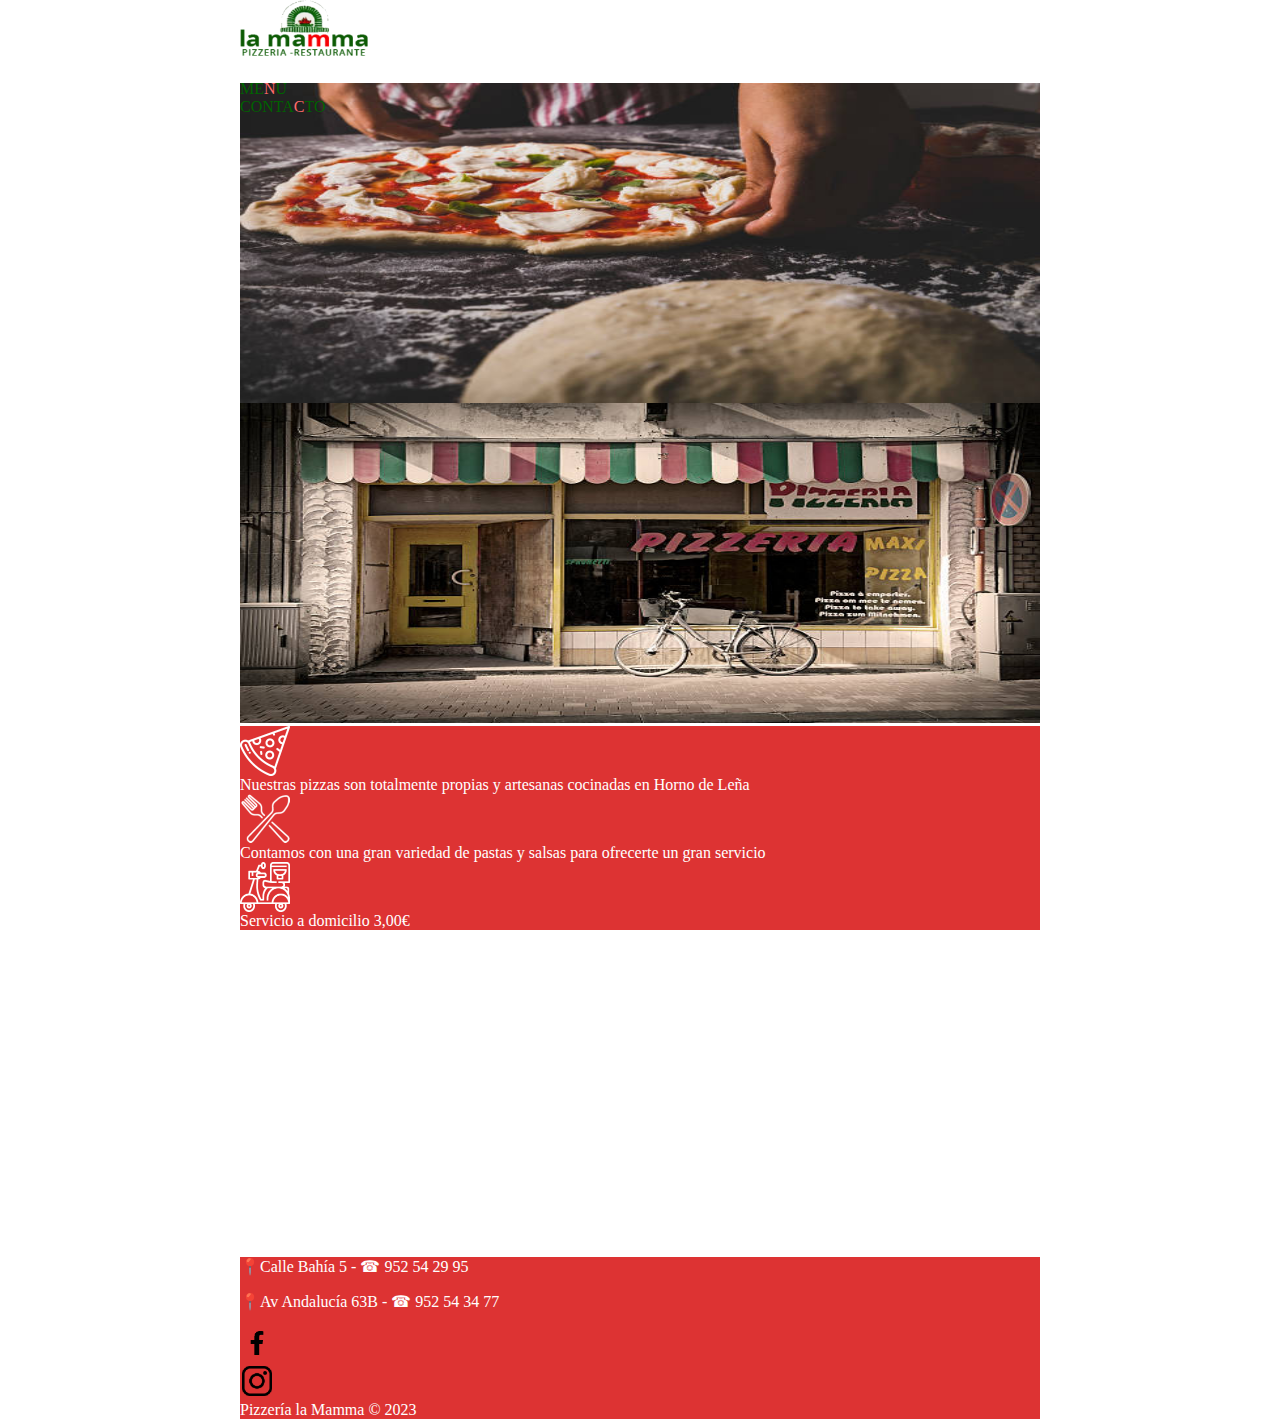
==== commit ffaa2c6a: "Carta Restaurante" ====
--- a/index.html
+++ b/index.html
@@ -64,6 +64,7 @@
 
         <div class="row justify-content-center">
             <div class="col img-fluid background-image-1"></div>
+            <div class="col img-fluid background-image-2"></div>
         </div>
 
         <div class="row divisor">
@@ -100,7 +101,7 @@
         </div>
 
         <div class="row justify-content-center">
-            <div class="col img-fluid background-image-2"></div>
+            <iframe src="https://www.google.com/maps/embed?pb=!1m18!1m12!1m3!1d3197.345825901381!2d-4.100819850316882!3d36.738269378786974!2m3!1f0!2f0!3f0!3m2!1i1024!2i768!4f13.1!3m3!1m2!1s0xd7247b98bef68f9%3A0x12e77d648be0080f!2sPizzer%C3%ADa%20La%20Mamma%201!5e0!3m2!1ses!2ses!4v1679259127258!5m2!1ses!2ses" width="800" height="300" style="border:0;" allowfullscreen="" loading="lazy" referrerpolicy="no-referrer-when-downgrade"></iframe>
         </div>
 
         <div class="row divisor">
--- a/css/styles.css
+++ b/css/styles.css
@@ -153,13 +153,15 @@
 .background-image-1{
     height: 20rem;
     background-image: url(../assets/pizzeria4.jpg);
-    background-size: 100% 20rem;
+    background-repeat: no-repeat;
+    background-size: 100% 100%;
 }
 
 .background-image-2{
     height: 20rem;
-    background-image: url(../assets/pizzeria5.jpg);
-    background-size: 100% 20rem;
+    background-image: url(../assets/pizzeria6.jpg);
+    background-repeat: no-repeat;
+    background-size: 100% 100%;
 }
 
 .white{
